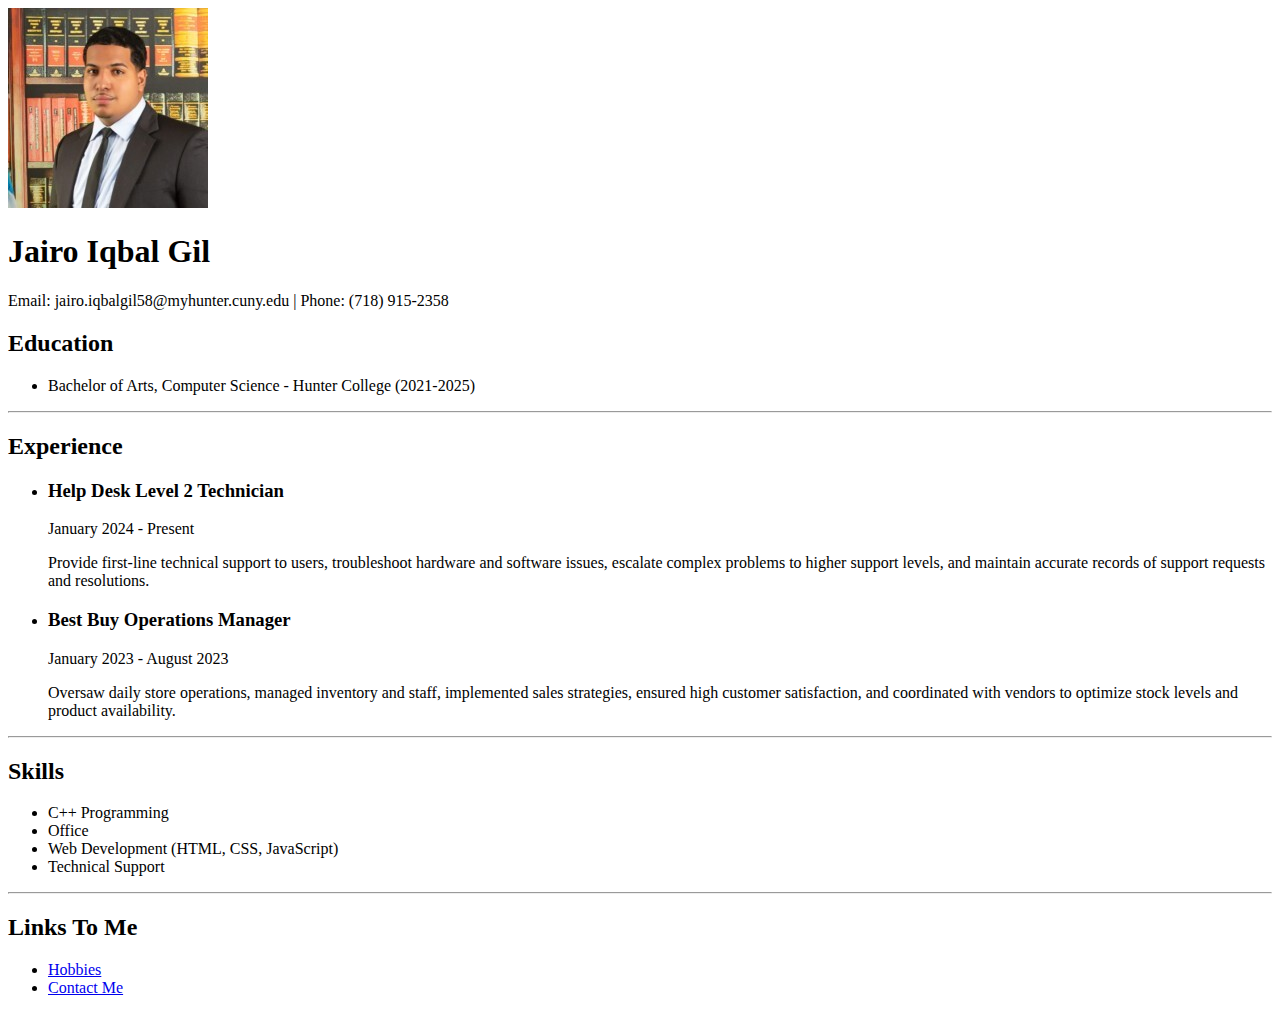
==== index.html @ 9a184fcd "new changes" ====
<!DOCTYPE html>
<html lang="en">
<head>
    <meta charset="UTF-8">
    <meta name="viewport" content="width=device-width, initial-scale=1.0">
    <title>Resume</title>
</head>
<body>
    <div class="container">
        <header>
            <img src="images/mypicture.jpg" alt="My Image" class="profile-img">
            <h1>Jairo Iqbal Gil</h1>
            <p>Email: jairo.iqbalgil58@myhunter.cuny.edu | Phone: (718) 915-2358</p>
        </header>

        <section class="education">
            <h2>Education</h2>
            <ul>
                <li>Bachelor of Arts, Computer Science - Hunter College (2021-2025)</li>
            </ul>
        </section>

        <hr>

        <section class="experience">
            <h2>Experience</h2>
            <ul>
                <li><h3>Help Desk Level 2 Technician</h3></li>
                <p>January 2024 - Present</p>
                <p>Provide first-line technical support to users, troubleshoot hardware and software issues, escalate complex problems to higher support levels, and maintain accurate records of support requests and resolutions.</p>
                
                <li><h3>Best Buy Operations Manager</h3></li>
                <p>January 2023 - August 2023</p>
                <p>Oversaw daily store operations, managed inventory and staff, implemented sales strategies, ensured high customer satisfaction, and coordinated with vendors to optimize stock levels and product availability.</p>
            </ul>
        </section>

        <hr>

        <section class="skills">
            <h2>Skills</h2>
            <ul>
                <li>C++ Programming</li>
                <li>Office</li>
                <li>Web Development (HTML, CSS, JavaScript)</li>
                <li>Technical Support</li>
            </ul>
        </section>

        <hr>

        <section class="links">
            <nav>
                <h2>Links To Me</h2>
                <ul>
                    <li><a href="more/hobbies.html">Hobbies</a></li>
                    <li><a href="more/aboutme.html">Contact Me</a></li>
                </ul>
            </nav>
        </section>
    </div>
</body>
</html>
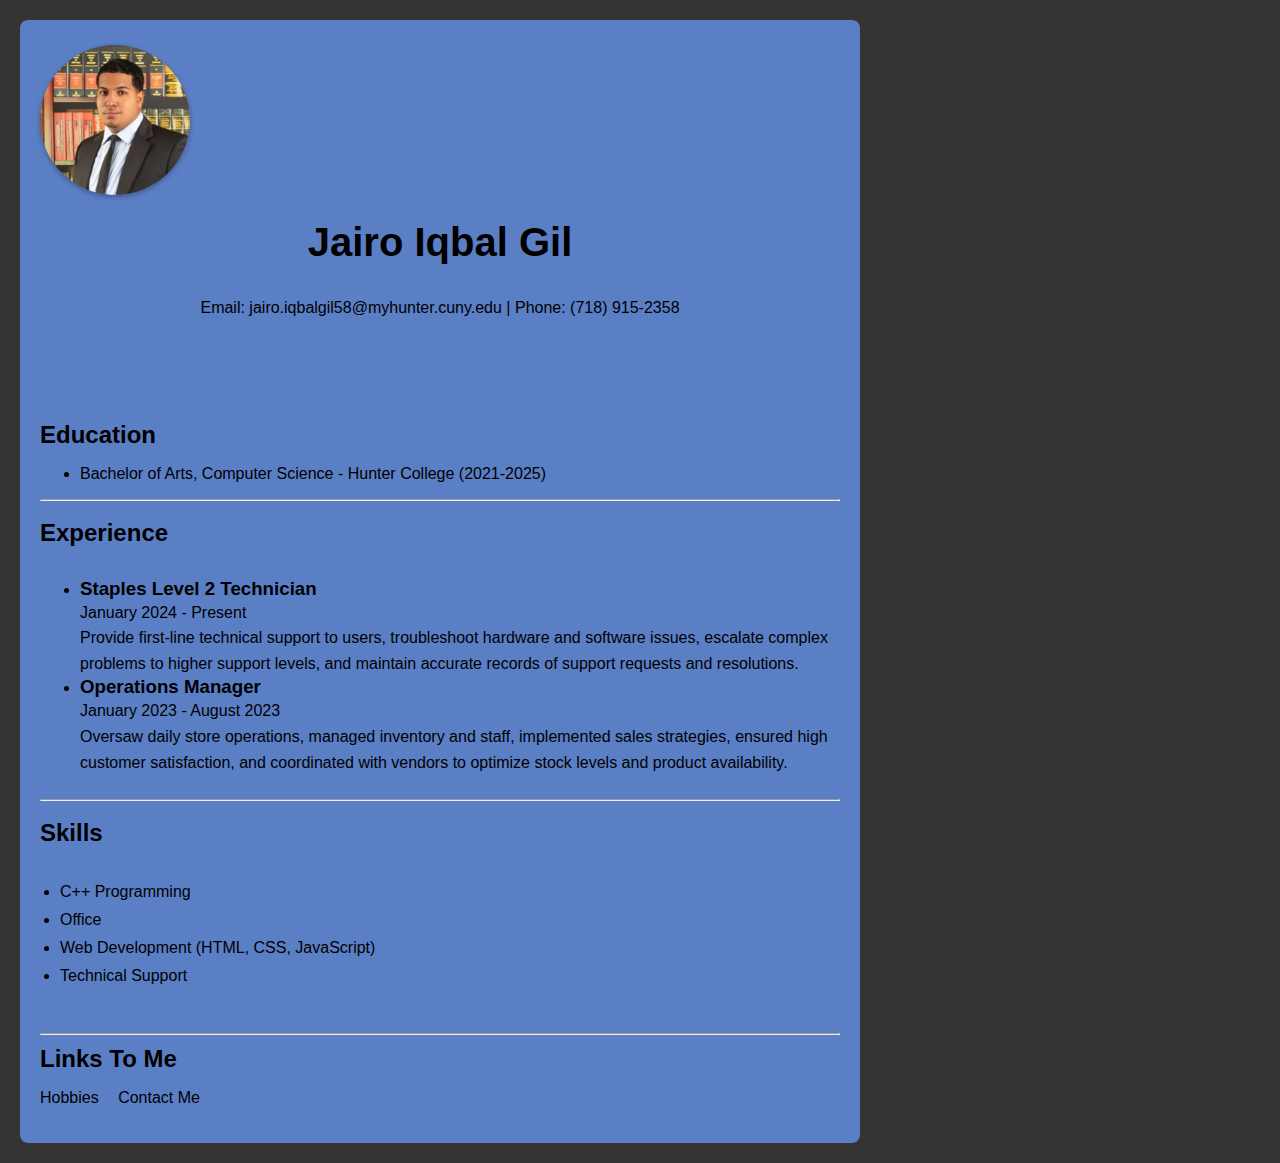
==== commit 1b23ad80: "Add files via upload" ====
--- a/index.html
+++ b/index.html
@@ -1,63 +1,64 @@
-<!DOCTYPE html>
-<html lang="en">
-<head>
-    <meta charset="UTF-8">
-    <meta name="viewport" content="width=device-width, initial-scale=1.0">
-    <title>Resume</title>
-</head>
-<body>
-    <div class="container">
-        <header>
-            <img src="images/mypicture.jpg" alt="My Image" class="profile-img">
-            <h1>Jairo Iqbal Gil</h1>
-            <p>Email: jairo.iqbalgil58@myhunter.cuny.edu | Phone: (718) 915-2358</p>
-        </header>
-
-        <section class="education">
-            <h2>Education</h2>
-            <ul>
-                <li>Bachelor of Arts, Computer Science - Hunter College (2021-2025)</li>
-            </ul>
-        </section>
-
-        <hr>
-
-        <section class="experience">
-            <h2>Experience</h2>
-            <ul>
-                <li><h3>Help Desk Level 2 Technician</h3></li>
-                <p>January 2024 - Present</p>
-                <p>Provide first-line technical support to users, troubleshoot hardware and software issues, escalate complex problems to higher support levels, and maintain accurate records of support requests and resolutions.</p>
-                
-                <li><h3>Best Buy Operations Manager</h3></li>
-                <p>January 2023 - August 2023</p>
-                <p>Oversaw daily store operations, managed inventory and staff, implemented sales strategies, ensured high customer satisfaction, and coordinated with vendors to optimize stock levels and product availability.</p>
-            </ul>
-        </section>
-
-        <hr>
-
-        <section class="skills">
-            <h2>Skills</h2>
-            <ul>
-                <li>C++ Programming</li>
-                <li>Office</li>
-                <li>Web Development (HTML, CSS, JavaScript)</li>
-                <li>Technical Support</li>
-            </ul>
-        </section>
-
-        <hr>
-
-        <section class="links">
-            <nav>
-                <h2>Links To Me</h2>
-                <ul>
-                    <li><a href="more/hobbies.html">Hobbies</a></li>
-                    <li><a href="more/aboutme.html">Contact Me</a></li>
-                </ul>
-            </nav>
-        </section>
-    </div>
-</body>
-</html>
+<!DOCTYPE html>
+<html lang="en">
+<head>
+    <meta charset="UTF-8">
+    <meta name="viewport" content="width=device-width, initial-scale=1.0">
+    <title>Resume</title>
+    <link rel="stylesheet" href="index.css">
+</head>
+<body>
+    <div class="container">
+        <header>
+            <img src="images/mypicture.jpg" alt="My Image" class="profile-img">
+            <h1>Jairo Iqbal Gil</h1>
+            <p>Email: jairo.iqbalgil58@myhunter.cuny.edu | Phone: (718) 915-2358</p>
+        </header>
+
+        <section class="education">
+            <h2>Education</h2>
+            <ul>
+                <li>Bachelor of Arts, Computer Science - Hunter College (2021-2025)</li>
+            </ul>
+        </section>
+
+        <hr>
+
+        <section class="experience">
+            <h2>Experience</h2>
+            <ul>
+                <li><h3>Staples Level 2 Technician</h3></li>
+                <p>January 2024 - Present</p>
+                <p>Provide first-line technical support to users, troubleshoot hardware and software issues, escalate complex problems to higher support levels, and maintain accurate records of support requests and resolutions.</p>
+                
+                <li><h3>Operations Manager</h3></li>
+                <p>January 2023 - August 2023</p>
+                <p>Oversaw daily store operations, managed inventory and staff, implemented sales strategies, ensured high customer satisfaction, and coordinated with vendors to optimize stock levels and product availability.</p>
+            </ul>
+        </section>
+
+        <hr>
+
+        <section class="skills">
+            <h2>Skills</h2>
+            <ul>
+                <li>C++ Programming</li>
+                <li>Office</li>
+                <li>Web Development (HTML, CSS, JavaScript)</li>
+                <li>Technical Support</li>
+            </ul>
+        </section>
+
+        <hr>
+
+        <section class="links">
+            <nav>
+                <h2>Links To Me</h2>
+                <ul>
+                    <li><a href="hobbies.html">Hobbies</a></li>
+                    <li><a href="aboutme.html">Contact Me</a></li>
+                </ul>
+            </nav>
+        </section>
+    </div>
+</body>
+</html>
--- a/index.css
+++ b/index.css
@@ -0,0 +1,132 @@
+
+body, h1, h2, h3, p {
+    font-family: 'Arial', sans-serif;
+    margin: 0;
+    padding: 0;
+}
+
+body {
+    background-color: #363333; 
+    color: #000000; 
+}
+
+
+.container {
+    max-width: 800px;
+    margin: 20px; /* Space from the top */
+    padding: 20px;
+    background-color: #5B7FC5; 
+    border-radius: 8px; /* Rounded corners */
+}
+
+/* Header Styles */
+header {
+    display:grid ;
+    text-align: center;
+    margin-bottom: 30px;
+    margin-top: 5px;
+}
+
+h1 {
+    font-size: 2.5em; /* Larger font size */
+    color: #000000; /* Primary color */
+    margin-top: 5px;
+    margin-bottom: 30px;
+}
+
+.profile-img {
+    float: left;
+    width: 150px; /* Increased size */
+    height: auto; /* Keep aspect ratio */
+    margin-right: 20px;
+    margin-bottom: 20px;
+    border-radius: 50%; /* Circular image */
+    box-shadow: 0 2px 5px rgba(0, 0, 0, 0.3); /* Shadow for the image */
+}
+
+
+.experience {
+    display: flex;
+    flex-direction: column;
+}
+
+
+.skills {
+    display: grid;
+    gap: 5px;
+    margin-bottom: 5px;
+}
+
+.skills ul {
+    list-style-type: none; /* Remove bullet points */
+    margin-bottom: 30px;
+}
+
+.skills li {
+    text-align: left; /* Align text to the left */
+    margin-left: 0; /* Ensure no margin on the left */
+}
+
+
+h2 {
+    border-bottom: none; /* Remove underline effect */
+    margin-bottom: 15px; /* Space below headings */
+    margin-top: 10px;
+}
+
+
+.education h2 {
+    margin-top: 100px; 
+}
+
+
+@media (max-width: 600px) {
+    .container {
+        padding: 10px;
+    }
+
+    .profile-img {
+        float: none;
+        display: block;
+        margin: 0 auto 10px;
+    }
+}
+
+nav ul {
+    list-style-type: none;
+    padding: 0;
+}
+
+nav ul li {
+    display: inline;
+    margin-right: 15px;
+}
+
+
+nav ul li a {
+    text-decoration: none; 
+    color: black; 
+}
+
+nav ul li a:hover {
+    text-decoration: underline; 
+}
+
+
+/* Section Headings */
+h2 {
+    margin-bottom: 15px;
+}
+
+p {
+    line-height: 1.6; 
+}
+
+.skills ul {
+    list-style-type: disc; /* Change to circle or square if desired */
+    padding-left: 20px; /* Add some padding to align bullets */
+}
+
+.skills li {
+    margin-bottom: 10px; /* Add space between list items */
+}